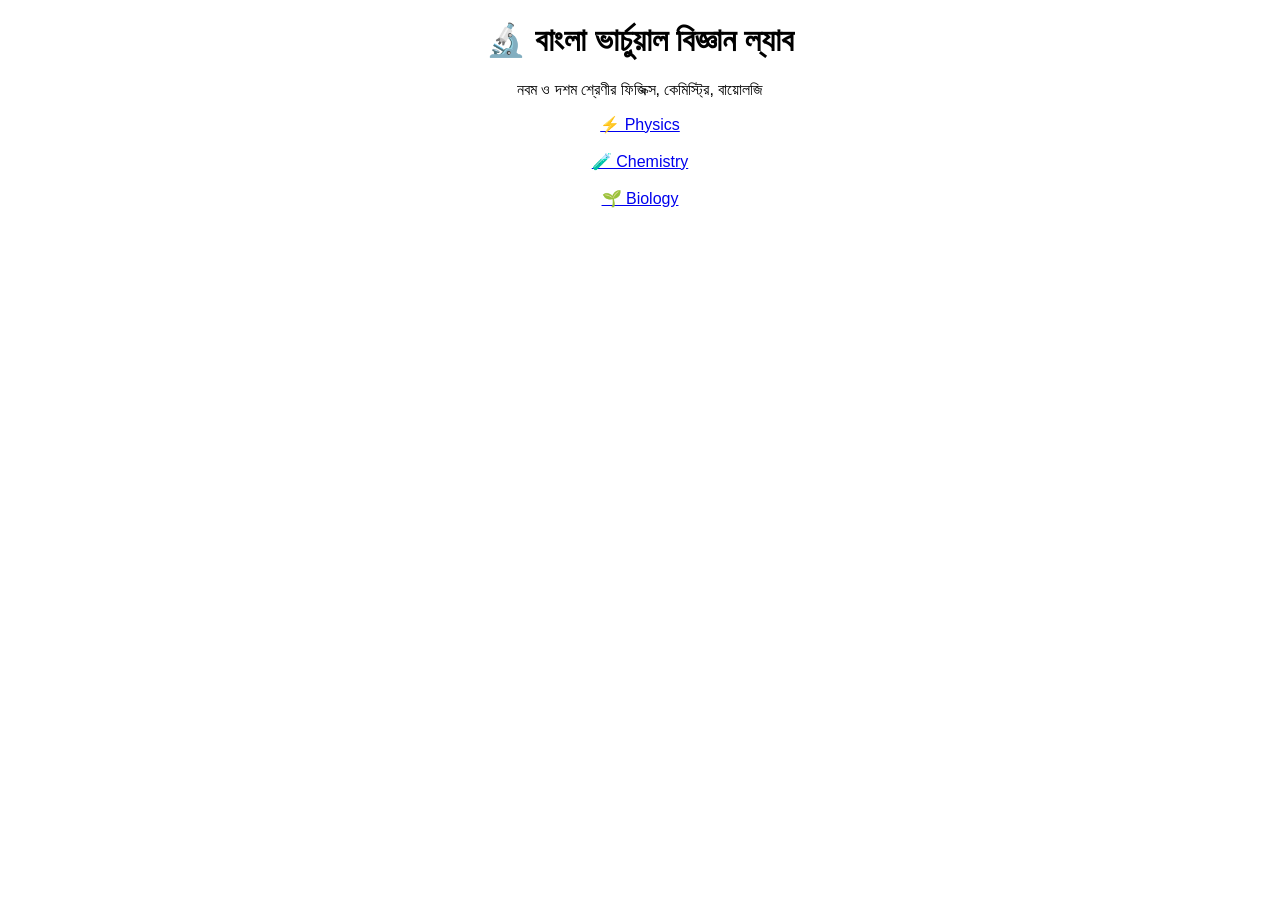
==== index.html @ e513d660 "Create index.html" ====
<!DOCTYPE html>
<html lang="bn">
<head>
<meta charset="UTF-8">
<title>Science is easy</title>
</head>

<body style="text-align:center;font-family:Arial">

<h1>🔬 বাংলা ভার্চুয়াল বিজ্ঞান ল্যাব</h1>

<p>নবম ও দশম শ্রেণীর ফিজিক্স, কেমিস্ট্রি, বায়োলজি</p>

<a href="physics.html">⚡ Physics</a><br><br>
<a href="chemistry.html">🧪 Chemistry</a><br><br>
<a href="biology.html">🌱 Biology</a>

</body>
</html>
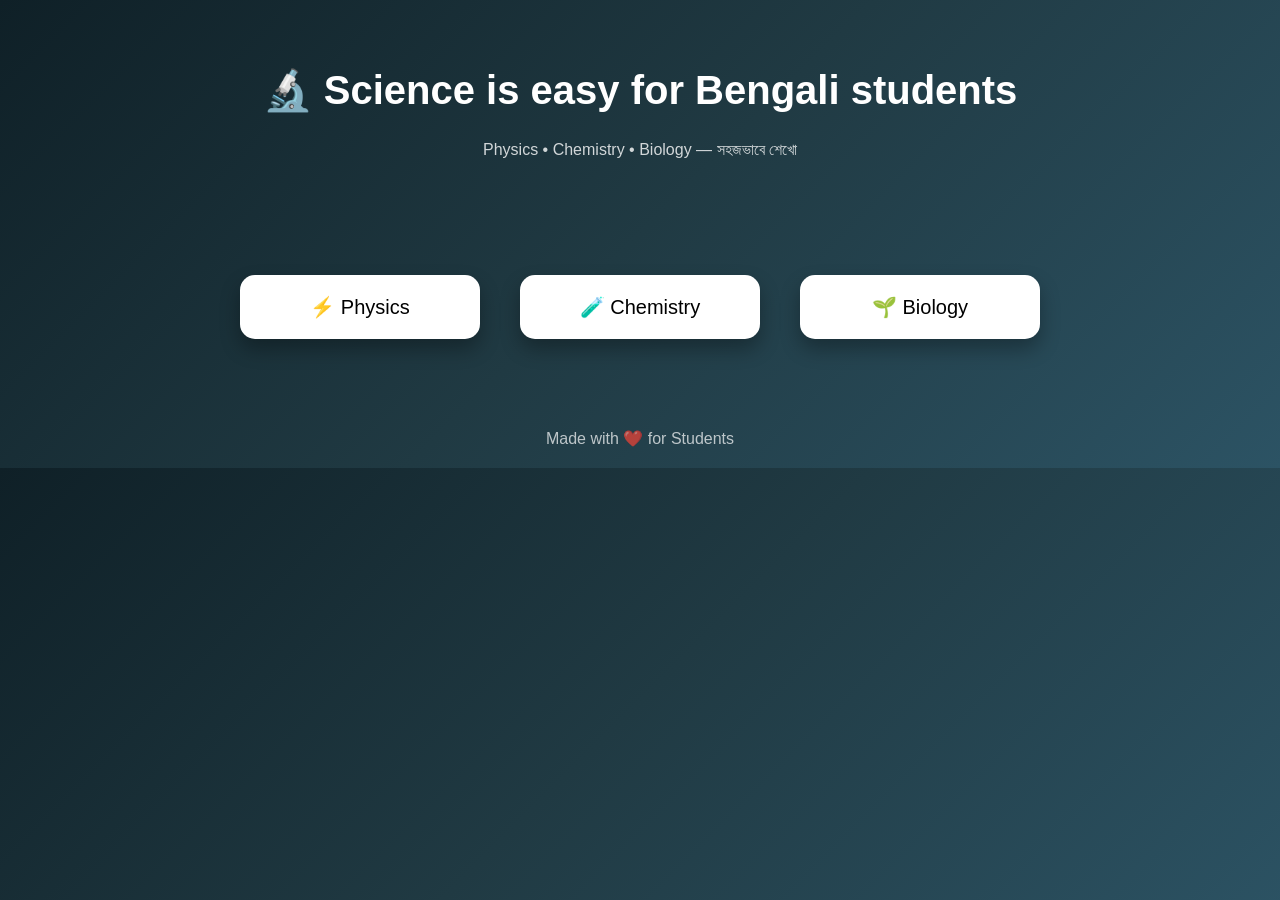
==== commit f2019676: "Update index.html" ====
--- a/index.html
+++ b/index.html
@@ -3,17 +3,83 @@
 <head>
 <meta charset="UTF-8">
 <title>Science is easy</title>
+
+<style>
+body {
+  margin: 0;
+  font-family: 'Segoe UI', sans-serif;
+  background: linear-gradient(135deg, #0f2027, #203a43, #2c5364);
+  color: white;
+  text-align: center;
+}
+
+/* Header */
+header {
+  padding: 40px 20px;
+}
+
+header h1 {
+  font-size: 40px;
+}
+
+header p {
+  opacity: 0.8;
+}
+
+/* Cards */
+.container {
+  display: flex;
+  justify-content: center;
+  flex-wrap: wrap;
+  margin-top: 40px;
+}
+
+.card {
+  background: white;
+  color: black;
+  width: 200px;
+  margin: 20px;
+  padding: 20px;
+  border-radius: 15px;
+  text-decoration: none;
+  font-size: 20px;
+  transition: 0.3s;
+  box-shadow: 0 10px 20px rgba(0,0,0,0.3);
+}
+
+.card:hover {
+  transform: scale(1.1);
+  background: #00b4d8;
+  color: white;
+}
+
+footer {
+  margin-top: 50px;
+  padding: 20px;
+  opacity: 0.7;
+}
+</style>
+
 </head>
 
-<body style="text-align:center;font-family:Arial">
+<body>
 
-<h1>🔬 বাংলা ভার্চুয়াল বিজ্ঞান ল্যাব</h1>
+<header>
+  <h1>🔬 Science is easy for Bengali students</h1>
+  <p>Physics • Chemistry • Biology — সহজভাবে শেখো</p>
+</header>
 
-<p>নবম ও দশম শ্রেণীর ফিজিক্স, কেমিস্ট্রি, বায়োলজি</p>
+<div class="container">
 
-<a href="physics.html">⚡ Physics</a><br><br>
-<a href="chemistry.html">🧪 Chemistry</a><br><br>
-<a href="biology.html">🌱 Biology</a>
+  <a class="card" href="physics.html">⚡ Physics</a>
+  <a class="card" href="chemistry.html">🧪 Chemistry</a>
+  <a class="card" href="biology.html">🌱 Biology</a>
+
+</div>
+
+<footer>
+  Made with ❤️ for Students
+</footer>
 
 </body>
 </html>
